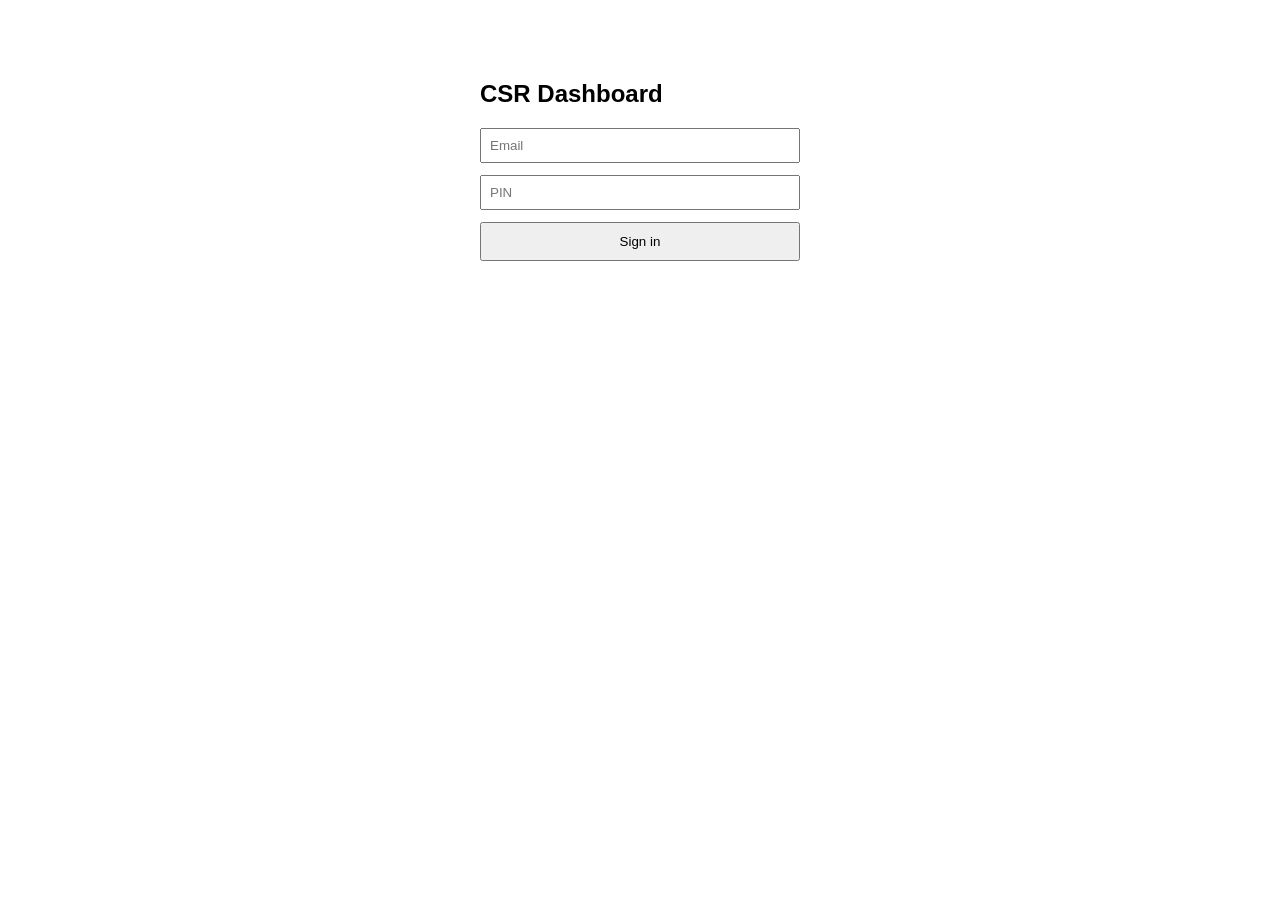
==== appointment.html @ a9d25ef5 "Rename Appointment.html to appointment.html" ====
<!DOCTYPE html>
<html>
<head>
  <title>Appointments</title>
  <style>
    body { font-family: sans-serif; max-width: 700px; margin: 60px auto; padding: 0 16px; }
    .card { border: 1px solid #ddd; border-radius: 6px; padding: 12px; margin-bottom: 10px; }
    .card .title { font-weight: bold; }
    .card .meta { color: #666; font-size: 13px; margin: 4px 0; }
    .status { display: inline-block; padding: 2px 8px; border-radius: 10px; font-size: 12px; }
    .status.Scheduled { background: #e0edff; color: #1a4b8c; }
    .status.Completed { background: #e0f5e0; color: #1a6b1a; }
    .status.Cancelled { background: #f5e0e0; color: #8c1a1a; }
    .status.Rescheduled { background: #fff3d6; color: #8c6a1a; }
    input, textarea, select { display: block; width: 100%; margin-bottom: 8px; padding: 6px; box-sizing: border-box; }
    button { padding: 6px 14px; cursor: pointer; margin-right: 6px; }
    .form-box { background: #fafafa; border-radius: 6px; padding: 16px; margin-bottom: 20px; }
    .error { color: #a33; }
    .actions { margin-top: 8px; }
  </style>
</head>
<body>
  <a href="dashboard.html">&larr; Back to dashboard</a>
  <h2>Appointments</h2>

  <div class="form-box">
    <h3>New appointment</h3>
    <input type="date" id="newDate">
    <input type="time" id="newTime">
    <input type="text" id="newTitle" placeholder="Title">
    <textarea id="newDescription" placeholder="Description (optional)" rows="2"></textarea>
    <input type="text" id="newAssignedTo" placeholder="Assigned to (name)" style="display:none;">
    <input type="text" id="newTeam" placeholder="Team" style="display:none;">
    <button onclick="submitCreate()">Create</button>
    <div id="createError" class="error"></div>
  </div>

  <div id="list">Loading...</div>
  <div style="margin-top:10px;">
    <button onclick="prevPage()">Previous</button>
    <button onclick="nextPage()">Next</button>
    <span id="pageInfo"></span>
  </div>

  <script>
    var EXEC_URL = "https://script.google.com/macros/s/AKfycbyD9esDoJQrcSprufwsEQugkdbUZwSsQ-6eYih1M9b7uVe859yprQD4U6p9g9bj1Kw-/exec";
    var token = sessionStorage.getItem("token");
    var currentPage = 1;
    var currentRole = null;

    function jsonp(url) {
      return new Promise(function(resolve, reject) {
        var callbackName = "cb_" + Math.round(Math.random() * 1000000);
        window[callbackName] = function(data) {
          resolve(data);
          delete window[callbackName];
          document.body.removeChild(script);
        };
        var script = document.createElement("script");
        script.src = url + (url.indexOf("?") >= 0 ? "&" : "?") + "callback=" + callbackName;
        script.onerror = function() {
          reject(new Error("Request failed"));
          delete window[callbackName];
        };
        document.body.appendChild(script);
      });
    }

    if (!token) {
      window.location.href = "index.html";
    } else {
      jsonp(EXEC_URL + "?action=whoami&token=" + encodeURIComponent(token))
        .then(function(data) {
          if (!data.valid) {
            sessionStorage.clear();
            window.location.href = "index.html";
            return;
          }
          currentRole = data.role;
          if (currentRole === "Admin" || currentRole === "Team Leader" || currentRole === "SME") {
            document.getElementById("newAssignedTo").style.display = "block";
          }
          if (currentRole === "Admin") {
            document.getElementById("newTeam").style.display = "block";
          }
          loadList();
        });
    }

    function submitCreate() {
      var errorEl = document.getElementById("createError");
      errorEl.textContent = "";

      var date = document.getElementById("newDate").value;
      var time = document.getElementById("newTime").value;
      var title = document.getElementById("newTitle").value.trim();
      var description = document.getElementById("newDescription").value.trim();
      var assignedTo = document.getElementById("newAssignedTo").value.trim();
      var team = document.getElementById("newTeam").value.trim();

      if (!date || !time || !title) {
        errorEl.textContent = "Date, time, and title are required.";
        return;
      }

      var url = EXEC_URL + "?action=createAppointment&token=" + encodeURIComponent(token) +
                "&date=" + encodeURIComponent(date) +
                "&time=" + encodeURIComponent(time) +
                "&title=" + encodeURIComponent(title) +
                "&description=" + encodeURIComponent(description) +
                "&assignedTo=" + encodeURIComponent(assignedTo) +
                "&team=" + encodeURIComponent(team);

      jsonp(url).then(function(data) {
        if (data.error) {
          errorEl.textContent = data.error;
        } else {
          document.getElementById("newTitle").value = "";
          document.getElementById("newDescription").value = "";
          currentPage = 1;
          loadList();
        }
      });
    }

    function loadList() {
      var listEl = document.getElementById("list");
      listEl.textContent = "Loading...";

      jsonp(EXEC_URL + "?action=listAppointments&token=" + encodeURIComponent(token) + "&page=" + currentPage + "&pageSize=10")
        .then(function(data) {
          if (data.error) {
            listEl.innerHTML = "<span class='error'>" + data.error + "</span>";
            document.getElementById("pageInfo").textContent = "";
            return;
          }
          if (!data.records || data.records.length === 0) {
            listEl.textContent = "No appointments found.";
          } else {
            listEl.innerHTML = data.records.map(function(a) {
              return "<div class='card'>" +
                "<div class='title'>" + a["Title"] + " <span class='status " + a["Status"] + "'>" + a["Status"] + "</span></div>" +
                "<div class='meta'>" + a["Date"] + " " + a["Time"] + " &middot; Assigned to: " + (a["Assigned To"] || "-") + " &middot; Team: " + (a["Team"] || "-") + "</div>" +
                (a["Description"] ? "<div>" + a["Description"] + "</div>" : "") +
                "<div class='meta'>Created by " + a["Created By"] + "</div>" +
                "<div class='actions'>" +
                "<button onclick=\"changeStatus('" + a["Appointment ID"] + "','Completed')\">Complete</button>" +
                "<button onclick=\"changeStatus('" + a["Appointment ID"] + "','Cancelled')\">Cancel</button>" +
                "<button onclick=\"changeStatus('" + a["Appointment ID"] + "','Rescheduled')\">Mark Rescheduled</button>" +
                "</div>" +
                "</div>";
            }).join("");
          }
          document.getElementById("pageInfo").textContent = "Page " + data.page + " of " + data.totalPages + " (" + data.totalRecords + " total)";
        });
    }

    function changeStatus(id, newStatus) {
      var url = EXEC_URL + "?action=updateAppointment&token=" + encodeURIComponent(token) +
                "&id=" + encodeURIComponent(id) + "&status=" + encodeURIComponent(newStatus);
      jsonp(url).then(function(data) {
        if (data.error) {
          alert(data.error);
        } else {
          loadList();
        }
      });
    }

    function nextPage() { currentPage++; loadList(); }
    function prevPage() { if (currentPage > 1) { currentPage--; loadList(); } }
  </script>
</body>
</html>
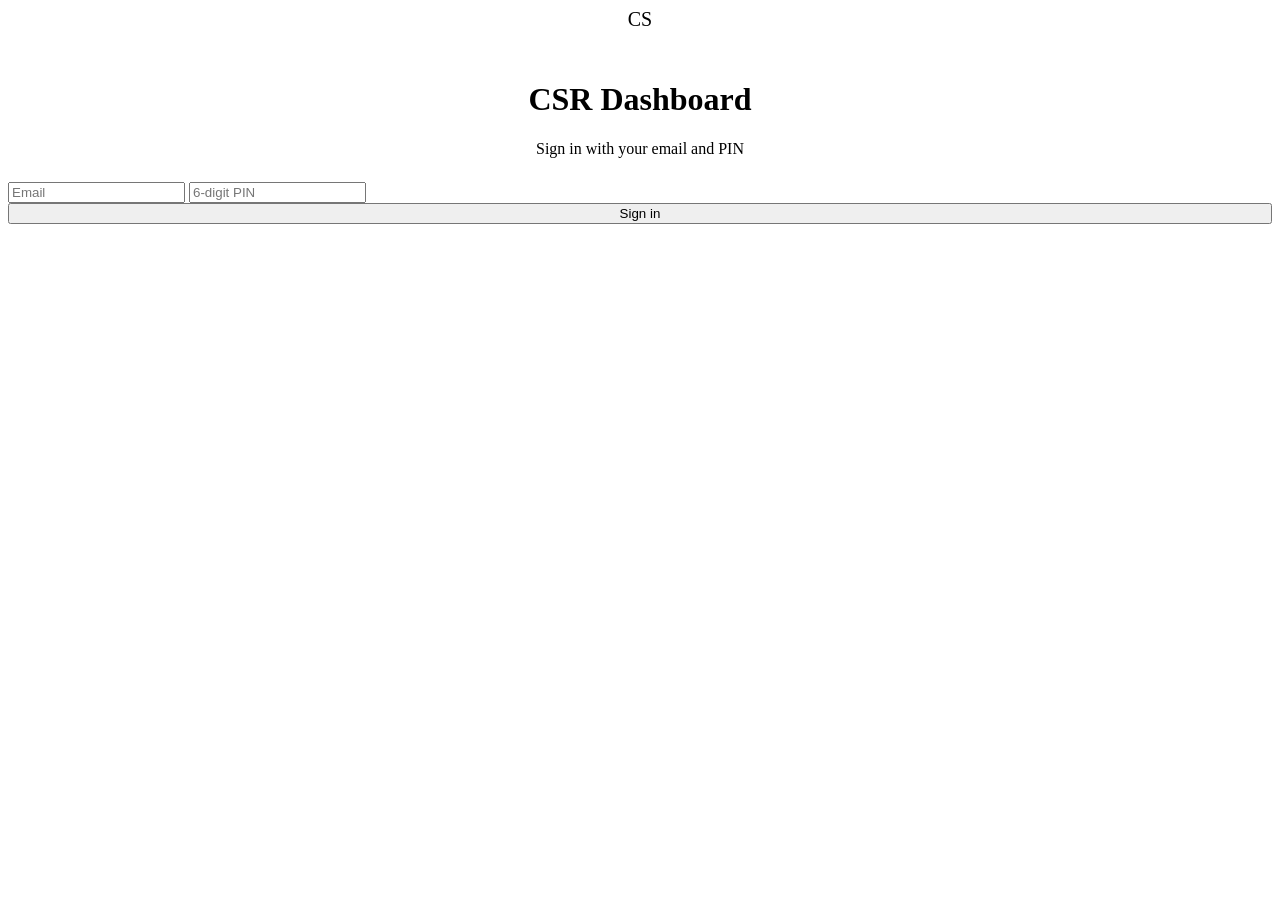
==== commit 80d0b77a: "Update appointment.html" ====
--- a/appointment.html
+++ b/appointment.html
@@ -2,44 +2,43 @@
 <html>
 <head>
   <title>Appointments</title>
-  <style>
-    body { font-family: sans-serif; max-width: 700px; margin: 60px auto; padding: 0 16px; }
-    .card { border: 1px solid #ddd; border-radius: 6px; padding: 12px; margin-bottom: 10px; }
-    .card .title { font-weight: bold; }
-    .card .meta { color: #666; font-size: 13px; margin: 4px 0; }
-    .status { display: inline-block; padding: 2px 8px; border-radius: 10px; font-size: 12px; }
-    .status.Scheduled { background: #e0edff; color: #1a4b8c; }
-    .status.Completed { background: #e0f5e0; color: #1a6b1a; }
-    .status.Cancelled { background: #f5e0e0; color: #8c1a1a; }
-    .status.Rescheduled { background: #fff3d6; color: #8c6a1a; }
-    input, textarea, select { display: block; width: 100%; margin-bottom: 8px; padding: 6px; box-sizing: border-box; }
-    button { padding: 6px 14px; cursor: pointer; margin-right: 6px; }
-    .form-box { background: #fafafa; border-radius: 6px; padding: 16px; margin-bottom: 20px; }
-    .error { color: #a33; }
-    .actions { margin-top: 8px; }
-  </style>
+  <link rel="stylesheet" href="style.css">
 </head>
 <body>
-  <a href="dashboard.html">&larr; Back to dashboard</a>
-  <h2>Appointments</h2>
-
-  <div class="form-box">
-    <h3>New appointment</h3>
-    <input type="date" id="newDate">
-    <input type="time" id="newTime">
-    <input type="text" id="newTitle" placeholder="Title">
-    <textarea id="newDescription" placeholder="Description (optional)" rows="2"></textarea>
-    <input type="text" id="newAssignedTo" placeholder="Assigned to (name)" style="display:none;">
-    <input type="text" id="newTeam" placeholder="Team" style="display:none;">
-    <button onclick="submitCreate()">Create</button>
-    <div id="createError" class="error"></div>
+  <div class="appbar">
+    <div class="brand"><span class="mark">📊</span> CSR Dashboard</div>
+    <div class="nav-links">
+      <a href="dashboard.html">Overview</a>
+      <a href="appointments.html" class="active">Appointments</a>
+      <a href="users.html" id="usersLink" style="display:none;">Users</a>
+    </div>
+    <button class="logout-btn" onclick="logout()">Log out</button>
   </div>
 
-  <div id="list">Loading...</div>
-  <div style="margin-top:10px;">
-    <button onclick="prevPage()">Previous</button>
-    <button onclick="nextPage()">Next</button>
-    <span id="pageInfo"></span>
+  <div class="page">
+    <h1>Appointments</h1>
+
+    <div class="form-box">
+      <h3 style="margin-top:0;">New appointment</h3>
+      <div class="inline-fields">
+        <input type="date" id="newDate">
+        <input type="time" id="newTime">
+      </div>
+      <input type="text" id="newTitle" placeholder="Title">
+      <textarea id="newDescription" placeholder="Description (optional)" rows="2"></textarea>
+      <input type="text" id="newAssignedTo" placeholder="Assigned to (name)" style="display:none;">
+      <input type="text" id="newTeam" placeholder="Team" style="display:none;">
+      <button onclick="submitCreate()">Create appointment</button>
+      <div id="createError" class="error"></div>
+    </div>
+
+    <h3 class="section-label">Upcoming &amp; recent</h3>
+    <div id="list">Loading...</div>
+    <div class="pagination">
+      <button class="secondary" onclick="prevPage()">&larr; Previous</button>
+      <button class="secondary" onclick="nextPage()">Next &rarr;</button>
+      <span id="pageInfo"></span>
+    </div>
   </div>
 
   <script>
@@ -82,6 +81,7 @@
           }
           if (currentRole === "Admin") {
             document.getElementById("newTeam").style.display = "block";
+            document.getElementById("usersLink").style.display = "inline";
           }
           loadList();
         });
@@ -125,34 +125,82 @@
 
     function loadList() {
       var listEl = document.getElementById("list");
-      listEl.textContent = "Loading...";
+      listEl.innerHTML = "<div class='empty-state'>Loading&hellip;</div>";
 
       jsonp(EXEC_URL + "?action=listAppointments&token=" + encodeURIComponent(token) + "&page=" + currentPage + "&pageSize=10")
         .then(function(data) {
           if (data.error) {
-            listEl.innerHTML = "<span class='error'>" + data.error + "</span>";
+            listEl.innerHTML = "<div class='empty-state error'>" + data.error + "</div>";
             document.getElementById("pageInfo").textContent = "";
             return;
           }
-          if (!data.records || data.records.length === 0) {
-            listEl.textContent = "No appointments found.";
+          var records = data.records || [];
+          if (records.length === 0) {
+            listEl.innerHTML = "<div class='empty-state'>No appointments found.</div>";
           } else {
-            listEl.innerHTML = data.records.map(function(a) {
+            listEl.innerHTML = records.map(function(a, idx) {
               return "<div class='card'>" +
-                "<div class='title'>" + a["Title"] + " <span class='status " + a["Status"] + "'>" + a["Status"] + "</span></div>" +
+                "<div class='card-row'>" +
+                "<div class='title'>" + a["Title"] + "</div>" +
+                "<span class='status-tag " + a["Status"] + "'>" + a["Status"] + "</span>" +
+                "</div>" +
                 "<div class='meta'>" + a["Date"] + " " + a["Time"] + " &middot; Assigned to: " + (a["Assigned To"] || "-") + " &middot; Team: " + (a["Team"] || "-") + "</div>" +
                 (a["Description"] ? "<div>" + a["Description"] + "</div>" : "") +
                 "<div class='meta'>Created by " + a["Created By"] + "</div>" +
-                "<div class='actions'>" +
-                "<button onclick=\"changeStatus('" + a["Appointment ID"] + "','Completed')\">Complete</button>" +
-                "<button onclick=\"changeStatus('" + a["Appointment ID"] + "','Cancelled')\">Cancel</button>" +
-                "<button onclick=\"changeStatus('" + a["Appointment ID"] + "','Rescheduled')\">Mark Rescheduled</button>" +
+                "<div class='btn-row'>" +
+                "<button class='secondary' onclick=\"changeStatus('" + a["Appointment ID"] + "','Completed')\">Complete</button>" +
+                "<button class='secondary' onclick=\"changeStatus('" + a["Appointment ID"] + "','Cancelled')\">Cancel</button>" +
+                "<button class='secondary' onclick=\"toggleEdit(" + idx + ")\">Reschedule / edit</button>" +
+                "</div>" +
+                "<div class='edit-box' id='edit-" + idx + "'>" +
+                  "<div class='inline-fields'>" +
+                    "<input type='date' id='editDate-" + idx + "' value='" + a["Date"] + "'>" +
+                    "<input type='time' id='editTime-" + idx + "' value='" + a["Time"] + "'>" +
+                  "</div>" +
+                  "<input type='text' id='editTitle-" + idx + "' value='" + (a["Title"] || "").replace(/'/g, "&#39;") + "'>" +
+                  "<textarea id='editDesc-" + idx + "' rows='2'>" + (a["Description"] || "") + "</textarea>" +
+                  "<div class='btn-row'>" +
+                  "<button onclick=\"saveEdit('" + a["Appointment ID"] + "', " + idx + ")\">Save changes</button>" +
+                  "<button class='secondary' onclick=\"toggleEdit(" + idx + ")\">Cancel edit</button>" +
+                  "</div>" +
                 "</div>" +
                 "</div>";
             }).join("");
           }
           document.getElementById("pageInfo").textContent = "Page " + data.page + " of " + data.totalPages + " (" + data.totalRecords + " total)";
         });
+    }
+
+    function toggleEdit(idx) {
+      document.getElementById("edit-" + idx).classList.toggle("open");
+    }
+
+    function saveEdit(id, idx) {
+      var date = document.getElementById("editDate-" + idx).value;
+      var time = document.getElementById("editTime-" + idx).value;
+      var title = document.getElementById("editTitle-" + idx).value.trim();
+      var description = document.getElementById("editDesc-" + idx).value.trim();
+
+      if (!date || !time || !title) {
+        alert("Date, time, and title are required.");
+        return;
+      }
+
+      var url = EXEC_URL + "?action=updateAppointment&token=" + encodeURIComponent(token) +
+                "&id=" + encodeURIComponent(id) +
+                "&date=" + encodeURIComponent(date) +
+                "&time=" + encodeURIComponent(time) +
+                "&title=" + encodeURIComponent(title) +
+                "&description=" + encodeURIComponent(description) +
+                "&status=" + encodeURIComponent("Rescheduled");
+
+      jsonp(url).then(function(data) {
+        if (data.error) {
+          alert(data.error);
+        } else {
+          loadList();
+        }
+      });
     }
 
     function changeStatus(id, newStatus) {
@@ -169,6 +217,11 @@
 
     function nextPage() { currentPage++; loadList(); }
     function prevPage() { if (currentPage > 1) { currentPage--; loadList(); } }
+
+    function logout() {
+      sessionStorage.clear();
+      window.location.href = "index.html";
+    }
   </script>
 </body>
 </html>
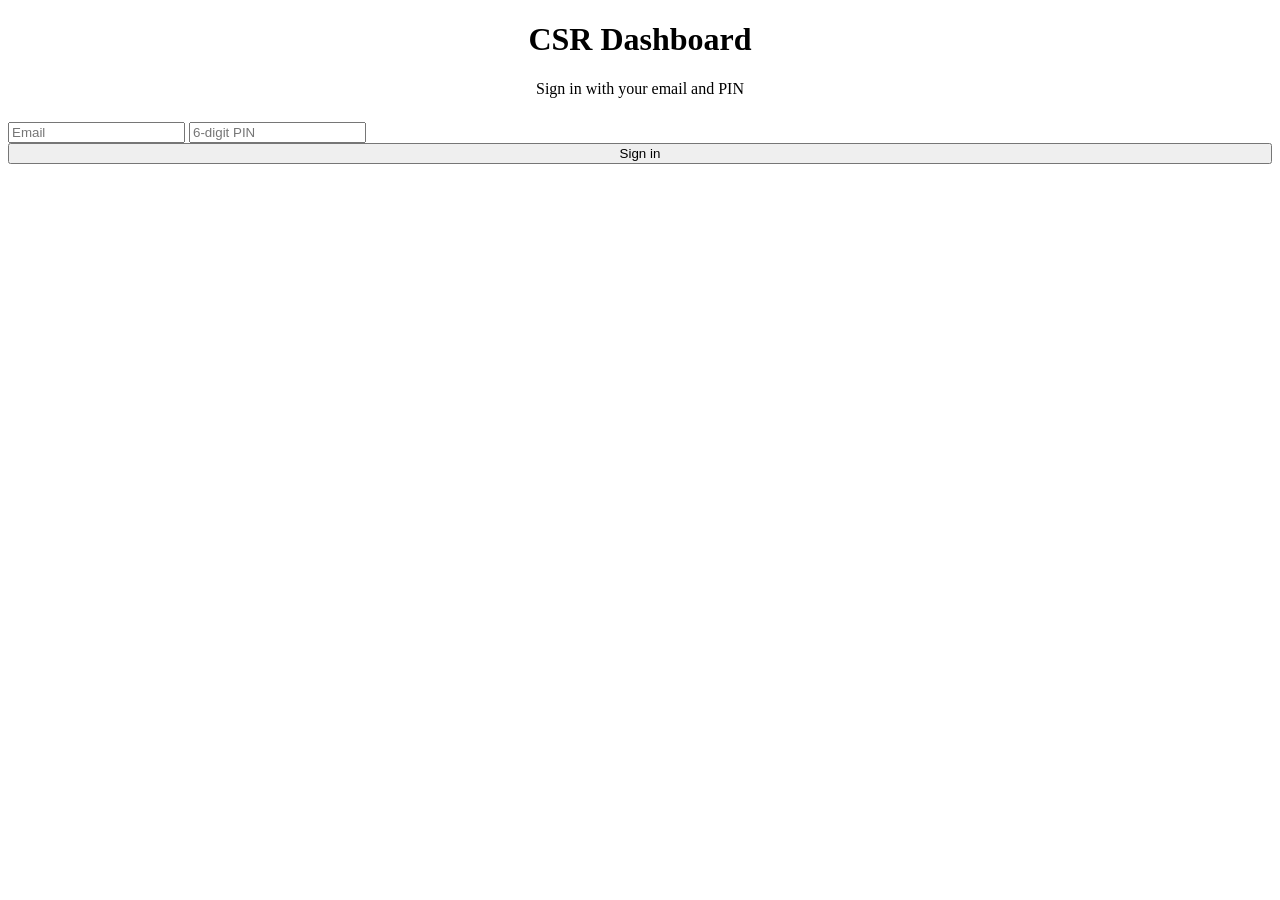
==== commit 72987b66: "Update appointment.html" ====
--- a/appointment.html
+++ b/appointment.html
@@ -6,7 +6,7 @@
 </head>
 <body>
   <div class="appbar">
-    <div class="brand"><span class="mark">📊</span> CSR Dashboard</div>
+    <div class="brand">CSR Dashboard</div>
     <div class="nav-links">
       <a href="dashboard.html">Overview</a>
       <a href="appointments.html" class="active">Appointments</a>
@@ -38,6 +38,14 @@
       <button class="secondary" onclick="prevPage()">&larr; Previous</button>
       <button class="secondary" onclick="nextPage()">Next &rarr;</button>
       <span id="pageInfo"></span>
+      <span style="flex:1;"></span>
+      <label class="muted" style="font-size:12.5px;">Per page:
+        <select id="pageSizeSelect" onchange="changePageSize()" style="width:auto; display:inline-block; margin-bottom:0; margin-left:4px;">
+          <option value="25">25</option>
+          <option value="50">50</option>
+          <option value="100">100</option>
+        </select>
+      </label>
     </div>
   </div>
 
@@ -45,6 +53,7 @@
     var EXEC_URL = "https://script.google.com/macros/s/AKfycbyD9esDoJQrcSprufwsEQugkdbUZwSsQ-6eYih1M9b7uVe859yprQD4U6p9g9bj1Kw-/exec";
     var token = sessionStorage.getItem("token");
     var currentPage = 1;
+    var currentPageSize = 25;
     var currentRole = null;
 
     function jsonp(url) {
@@ -127,7 +136,7 @@
       var listEl = document.getElementById("list");
       listEl.innerHTML = "<div class='empty-state'>Loading&hellip;</div>";
 
-      jsonp(EXEC_URL + "?action=listAppointments&token=" + encodeURIComponent(token) + "&page=" + currentPage + "&pageSize=10")
+      jsonp(EXEC_URL + "?action=listAppointments&token=" + encodeURIComponent(token) + "&page=" + currentPage + "&pageSize=" + currentPageSize)
         .then(function(data) {
           if (data.error) {
             listEl.innerHTML = "<div class='empty-state error'>" + data.error + "</div>";
@@ -218,6 +227,12 @@
     function nextPage() { currentPage++; loadList(); }
     function prevPage() { if (currentPage > 1) { currentPage--; loadList(); } }
 
+    function changePageSize() {
+      currentPageSize = parseInt(document.getElementById("pageSizeSelect").value, 10);
+      currentPage = 1;
+      loadList();
+    }
+
     function logout() {
       sessionStorage.clear();
       window.location.href = "index.html";
